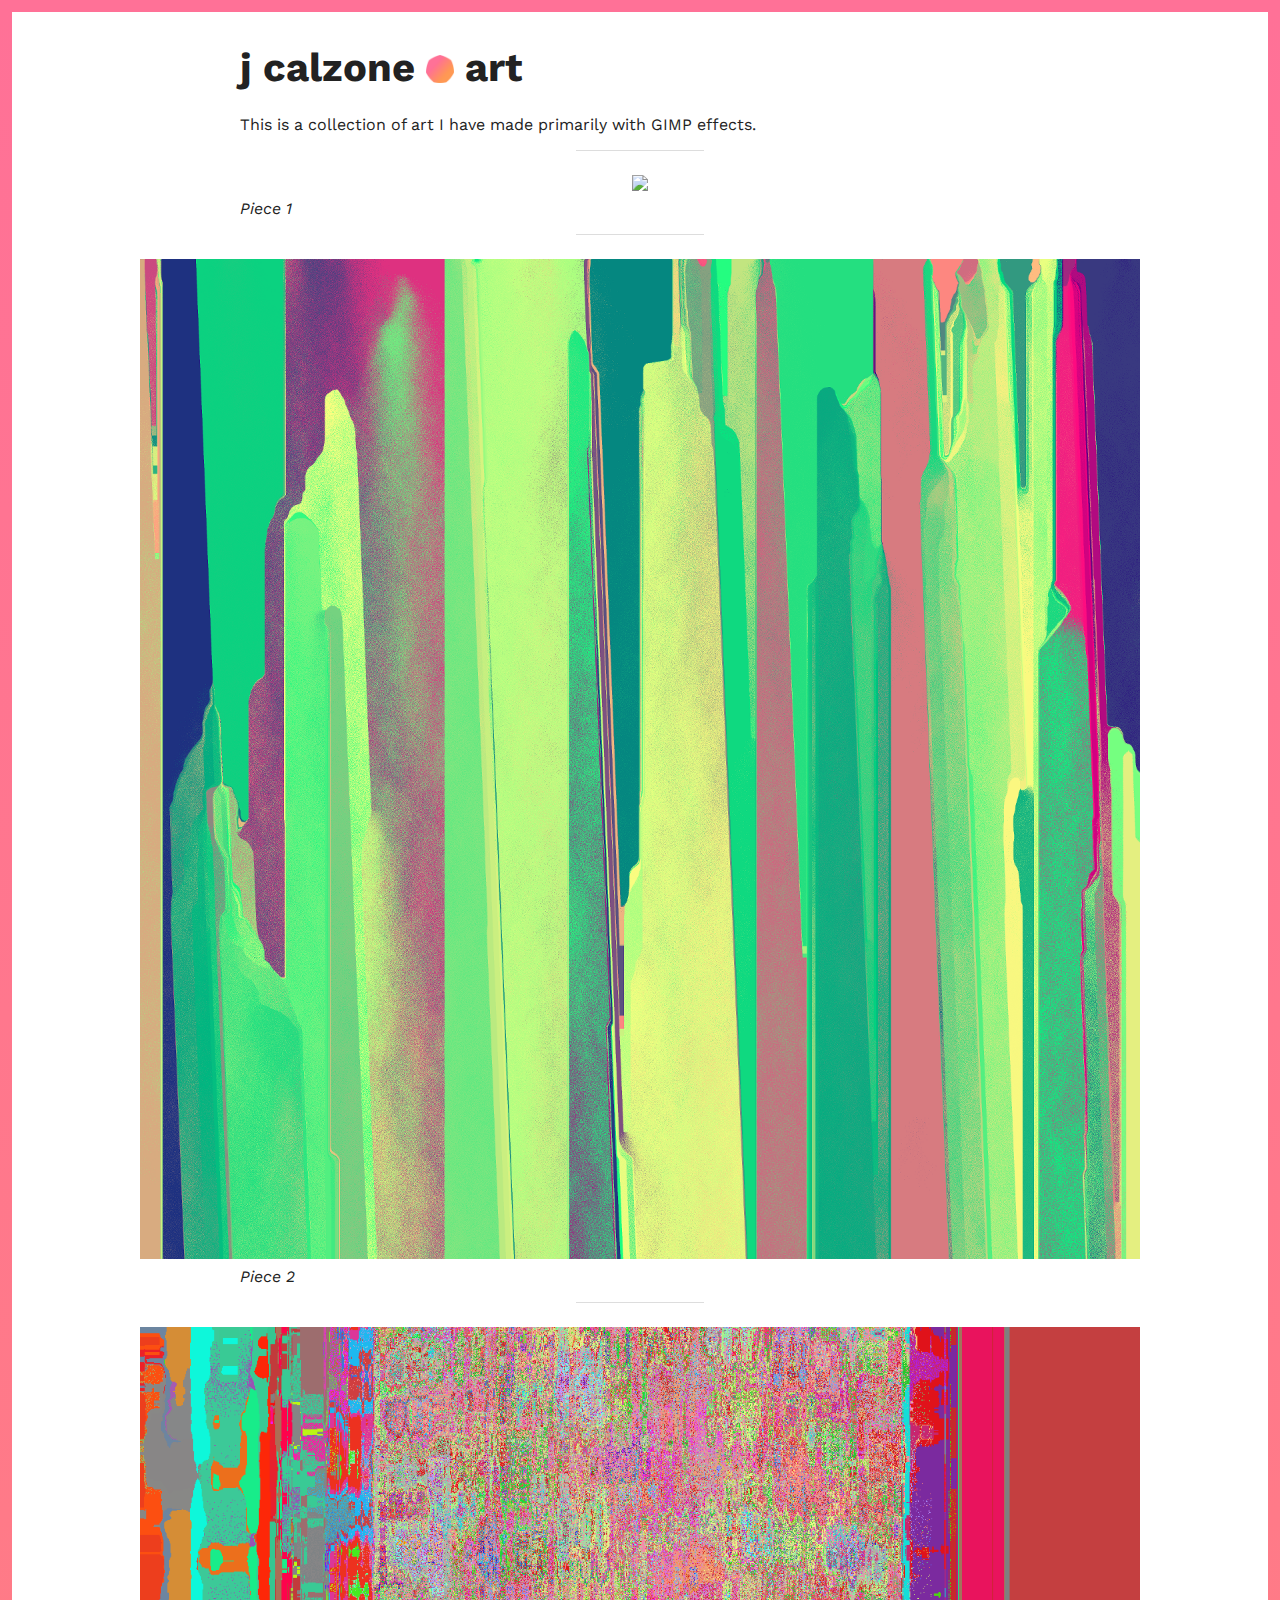
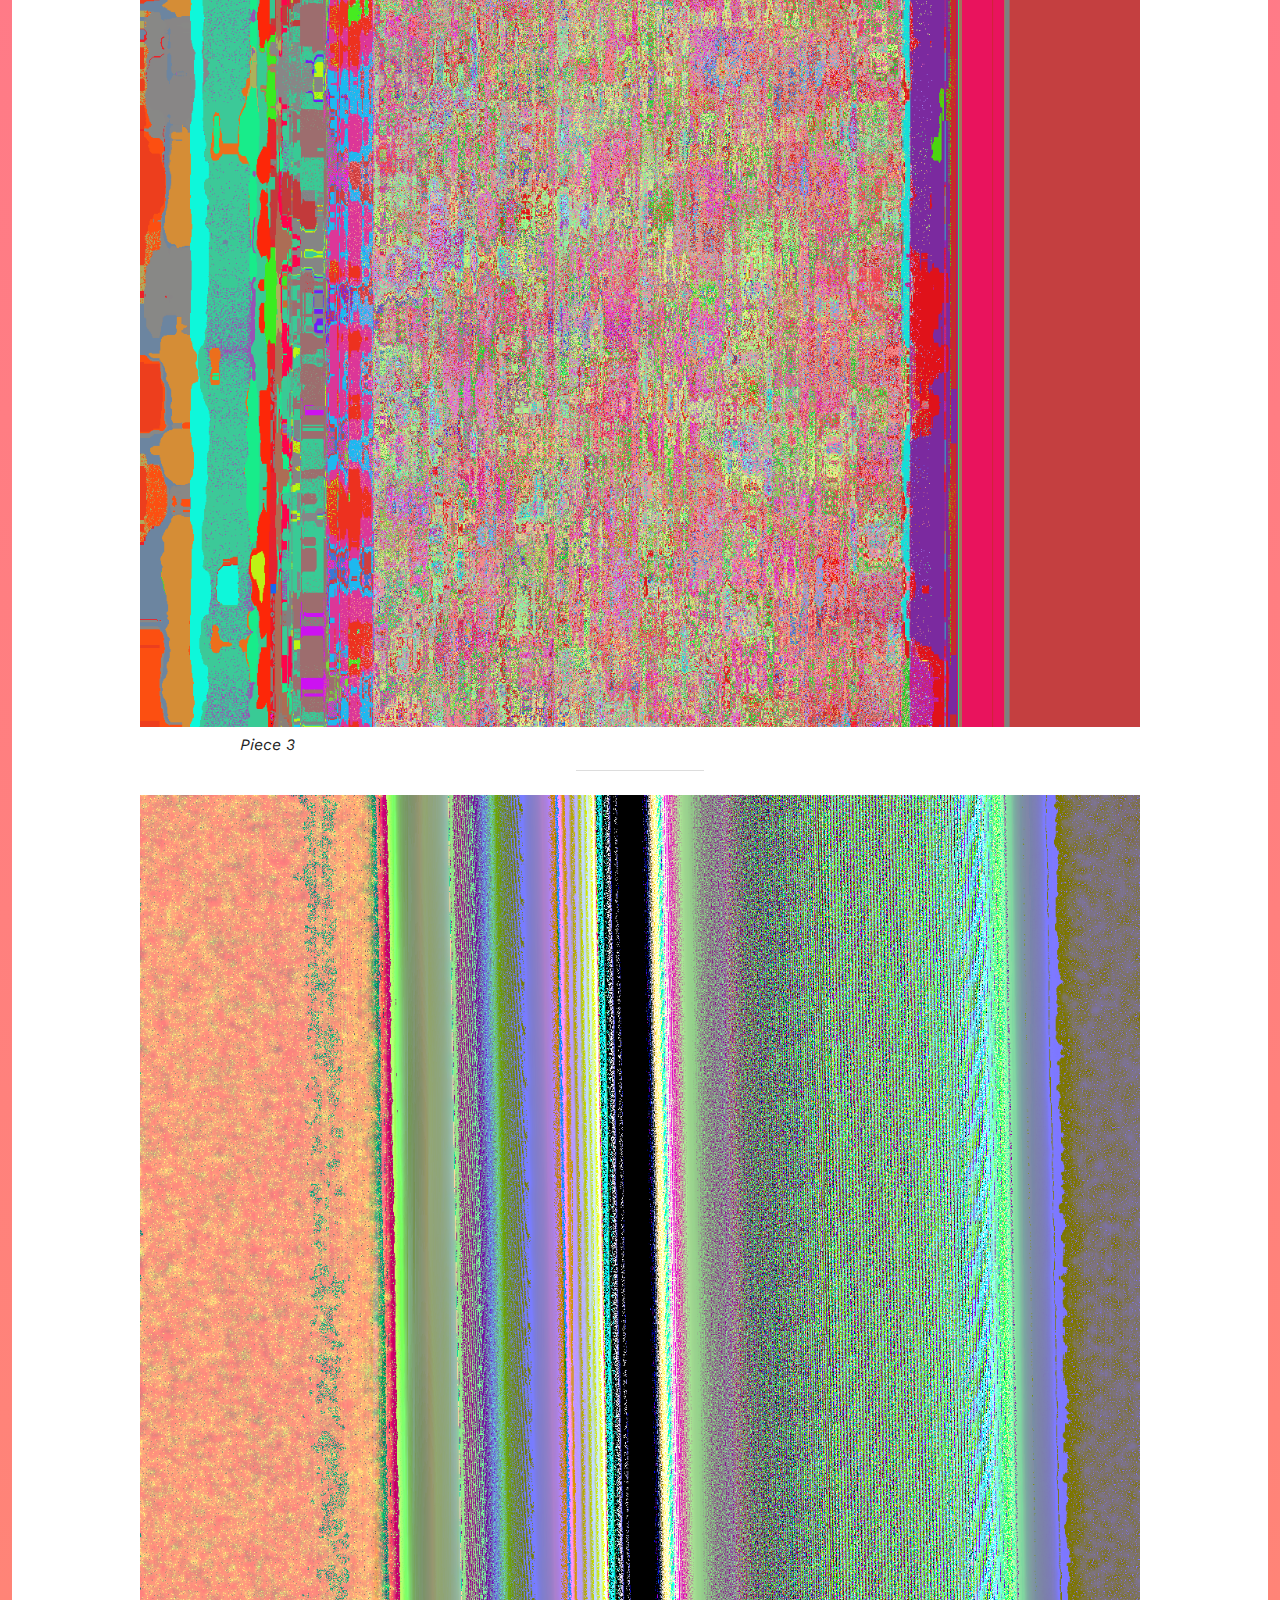
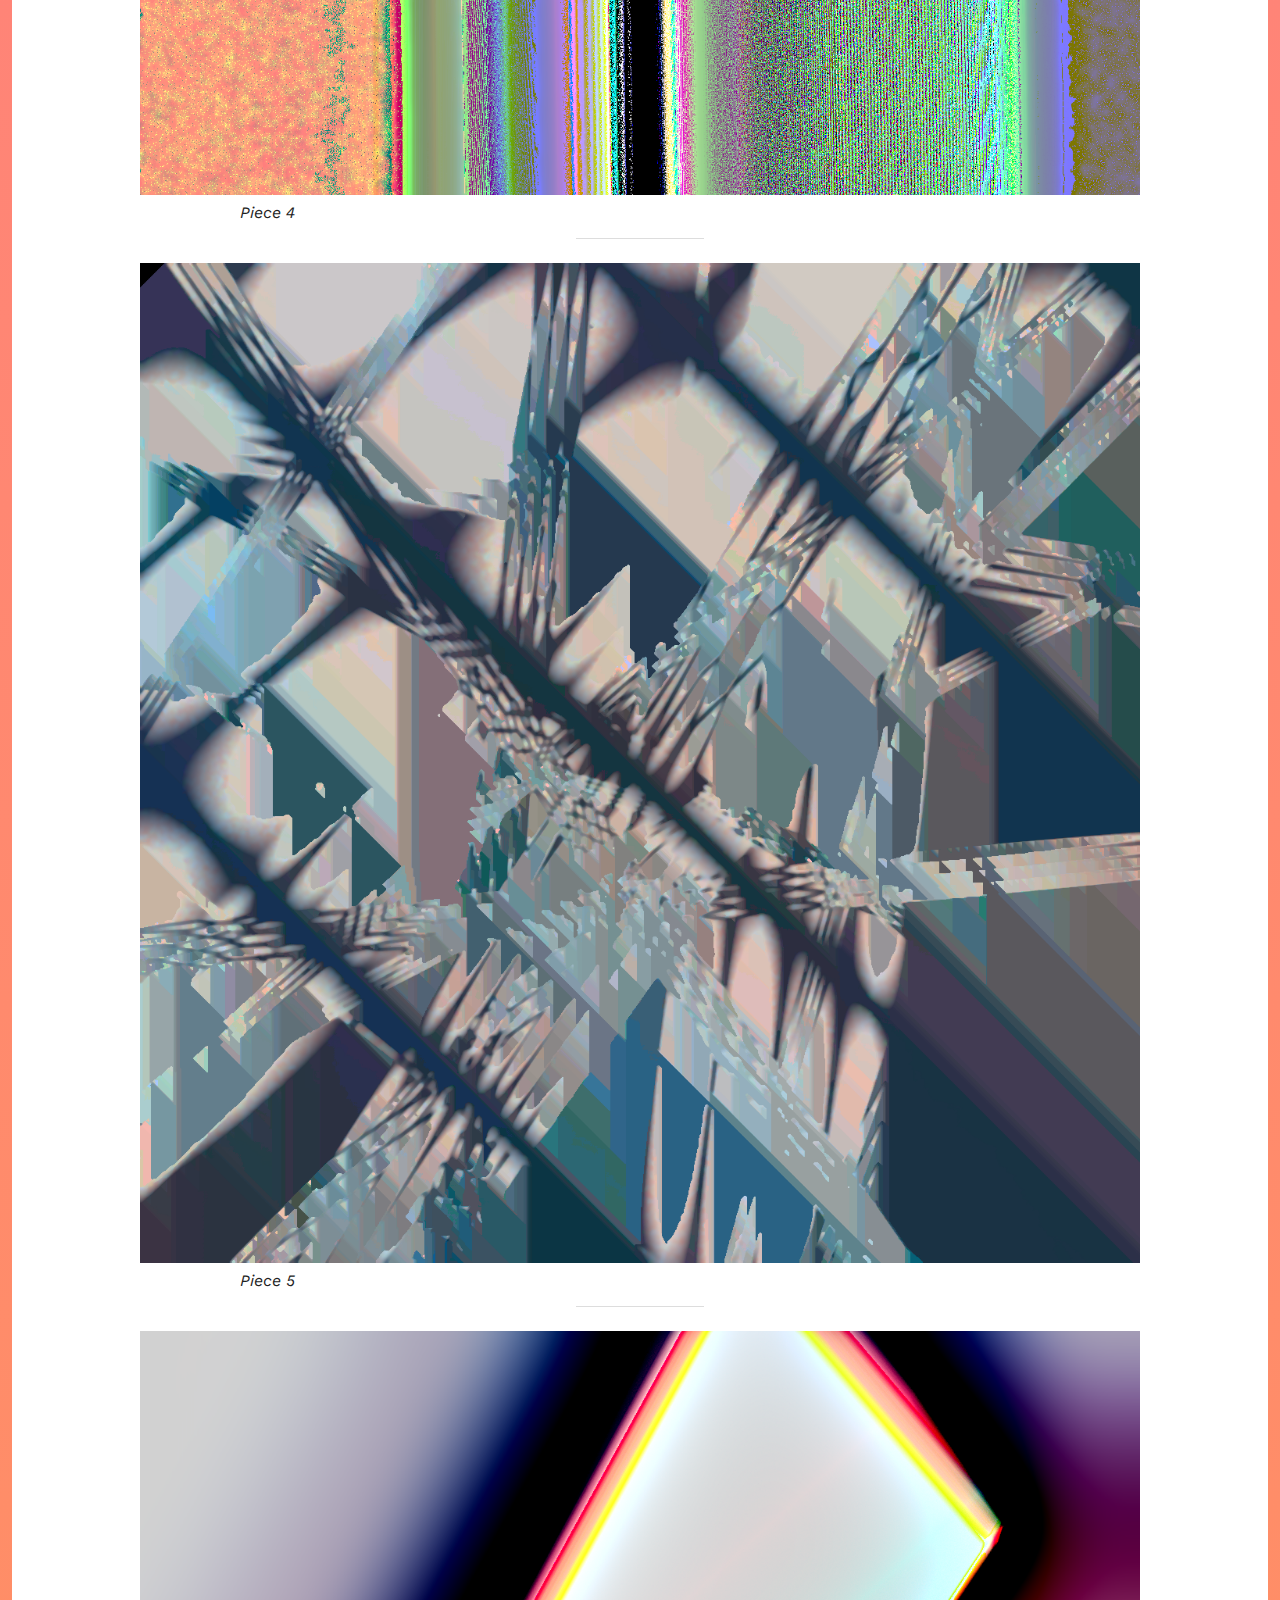
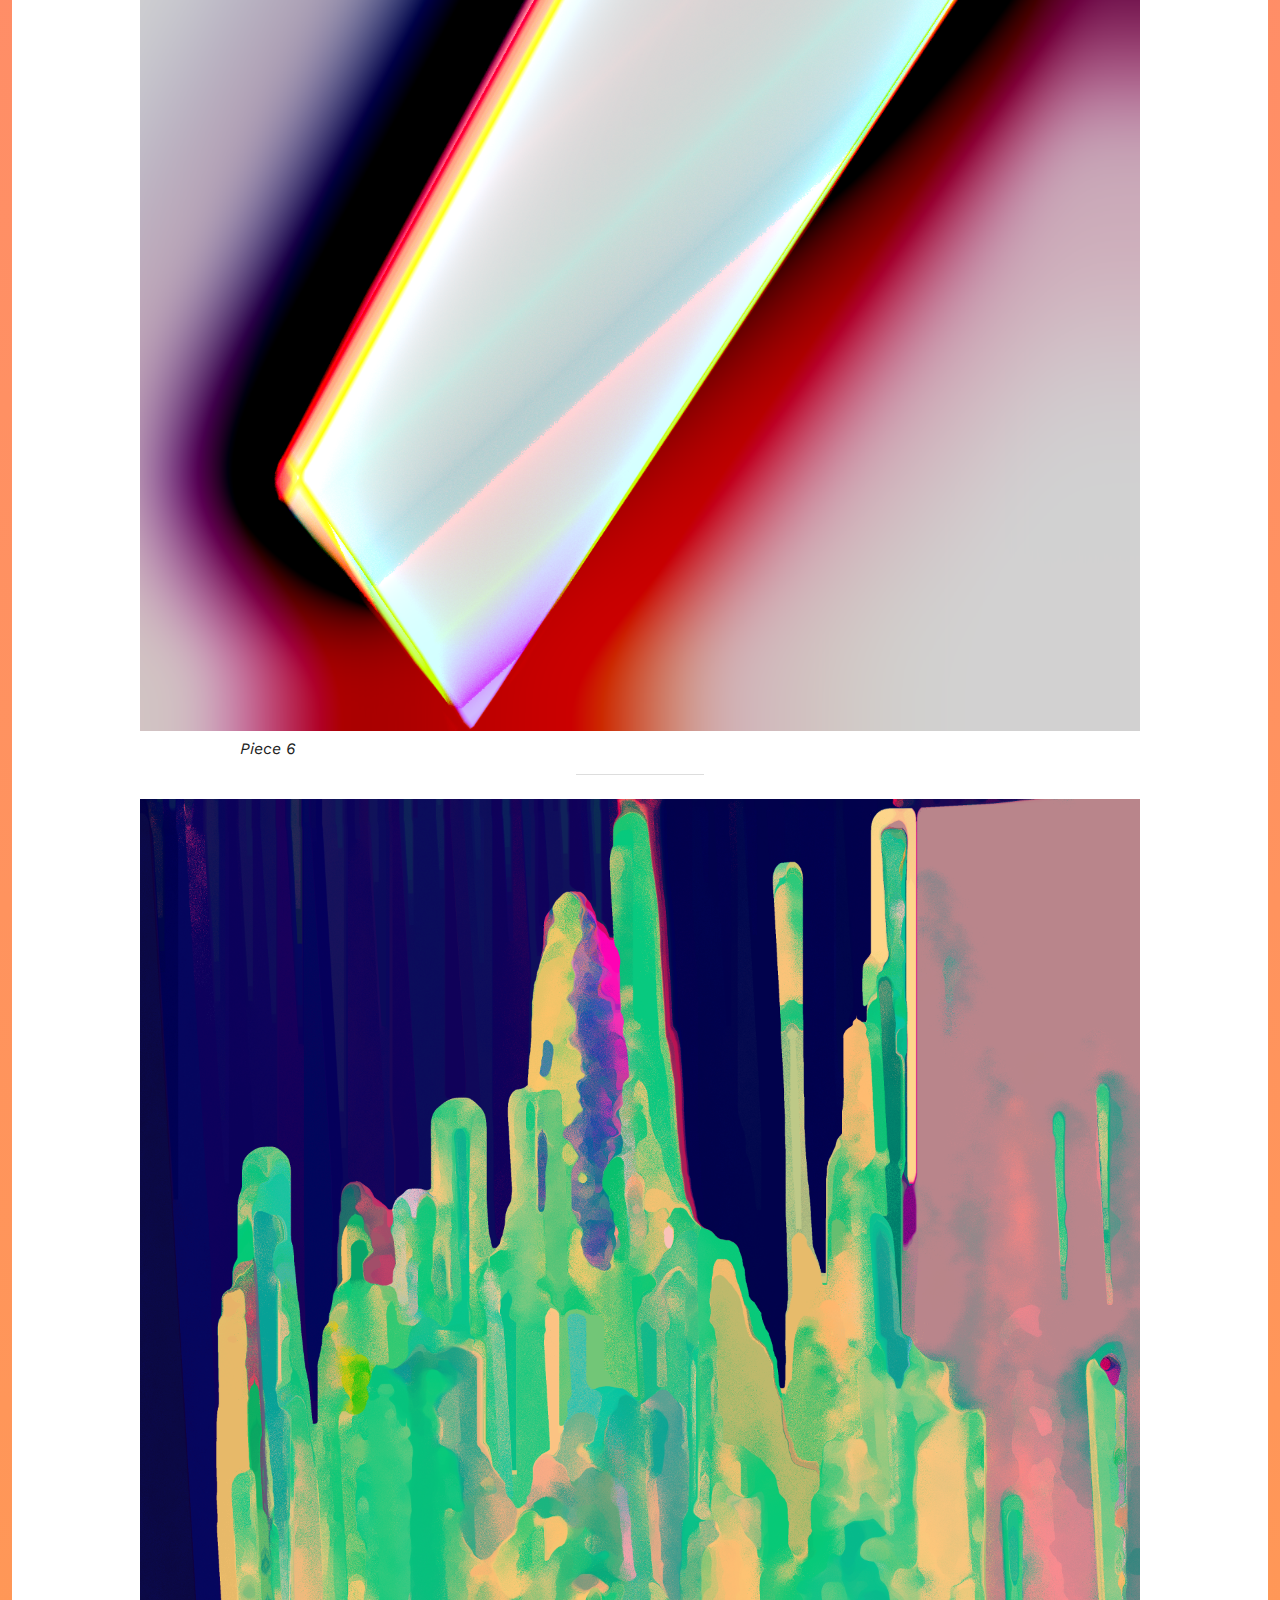
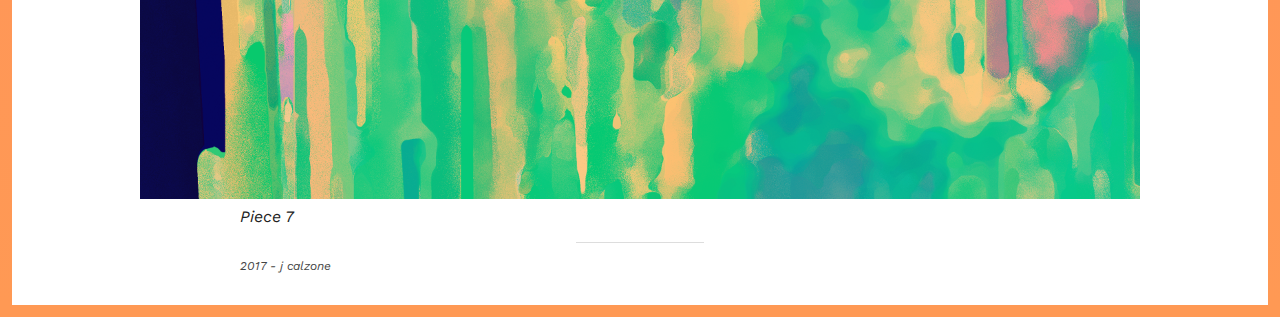
==== art/index.html @ d58a502c "art page" ====
<html>
<head>
<title>j calzone</title>
<link rel="icon" href="../logo.png" />
<link rel="stylesheet" href="../style.css" />
</head>
<body>
	<div id="content">
		<h1>j calzone <img src="../logo.png" /> art</h1>
		<div id="art">
			<p>This is a collection of art I have made primarily with GIMP effects.</p>
			<hr />
			<img src="piece1.png" />
			<p><em>Piece 1</em></p>
			<hr />
			<img src="piece2.png" />
			<p><em>Piece 2</em></p>
			<hr />
			<img src="piece3.png" />
			<p><em>Piece 3</em></p>
			<hr />
			<img src="piece4.png" />
			<p><em>Piece 4</em></p>
			<hr />
			<img src="piece5.png" />
			<p><em>Piece 5</em></p>
			<hr />
			<img src="piece6.png" />
			<p><em>Piece 6</em></p>
			<hr />
			<img src="piece7.png" />
			<p><em>Piece 7</em></p>
			<hr />
			<div id="footer">2017 - j calzone</div>
		</div>
	</div>
</body>
</html>
---- style.css ----
@import url('https://fonts.googleapis.com/css?family=Work+Sans:500,700');

html {font-size:16px}

body {
	margin: 0;
	padding: 2rem;
	font-family: 'Work Sans',sans-serif;
	color: #222;
	border-width: 12px;
	border-style: solid;
	border-image: linear-gradient(to bottom, #FF7197, #FF9954);
	border-image-slice: 1;
}

h1 {
	font-size: 2.5rem;
	margin:0 0 1.5rem 0;
}

h1 img {
	top: .15rem;
	height: 1.75rem;
	position: relative;
}

p {
	margin-top: 0;
	margin-bottom: 0;
}

hr {
	border: none;
	margin-top: .5rem;
}

#content {
	max-width: 800px;
	margin: 0 auto;
	
}

.link {
	display: block;
	color: white;
	font-size: 1.5em;
}

.link:hover {
	color: #222;
}

.link a {
	display: inline-block;
	vertical-align: middle;
	color: #000;
	text-decoration: none;
	margin-bottom: 6px;
	font-weight: 700;
}

.link a span:hover {
	border-bottom: 6px solid #FF7197;
	margin-bottom: 0;
	color: #222;
}

.link a:hover:after {
	content: " \00bb";
	font-size: 1.5rem;
}

#footer {
	font-size: .75rem;
	color: #444;
	font-style: italic;
}

#art img {
	position: relative;
	-o-object-fit: contain;
    object-fit: contain;
	max-width: 1200px;
	max-height: 1000px;
	margin-top: .5em;
	margin-bottom: .5em;
	margin-left: 50%;
	transform: translateX(-50%);
}

#art hr {
	width: 8em;
	border-top: 1px solid #ddd;
	margin: 1rem auto;
}

@media (max-width: 1200px) {
	html {font-size:26px;}
	body {padding: 2.5rem 1rem;}
	hr {margin-top: .75rem;}
}
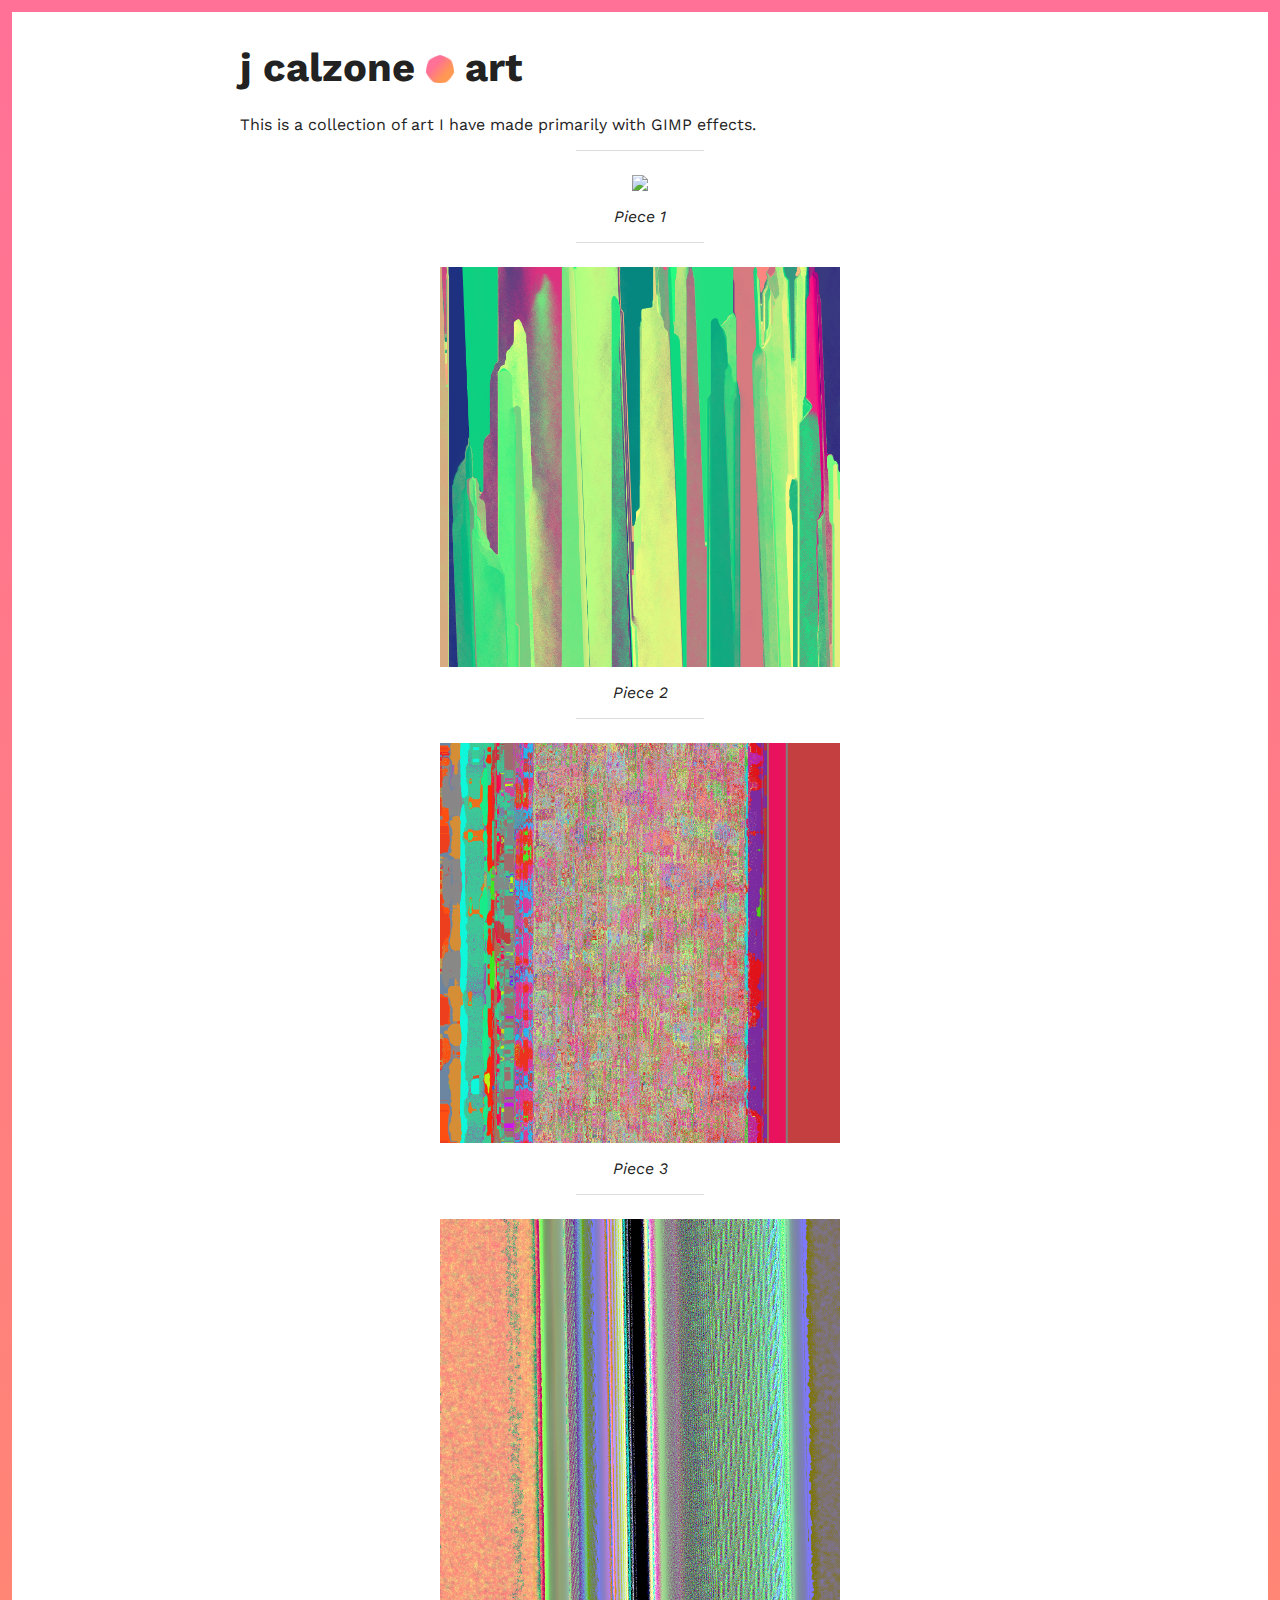
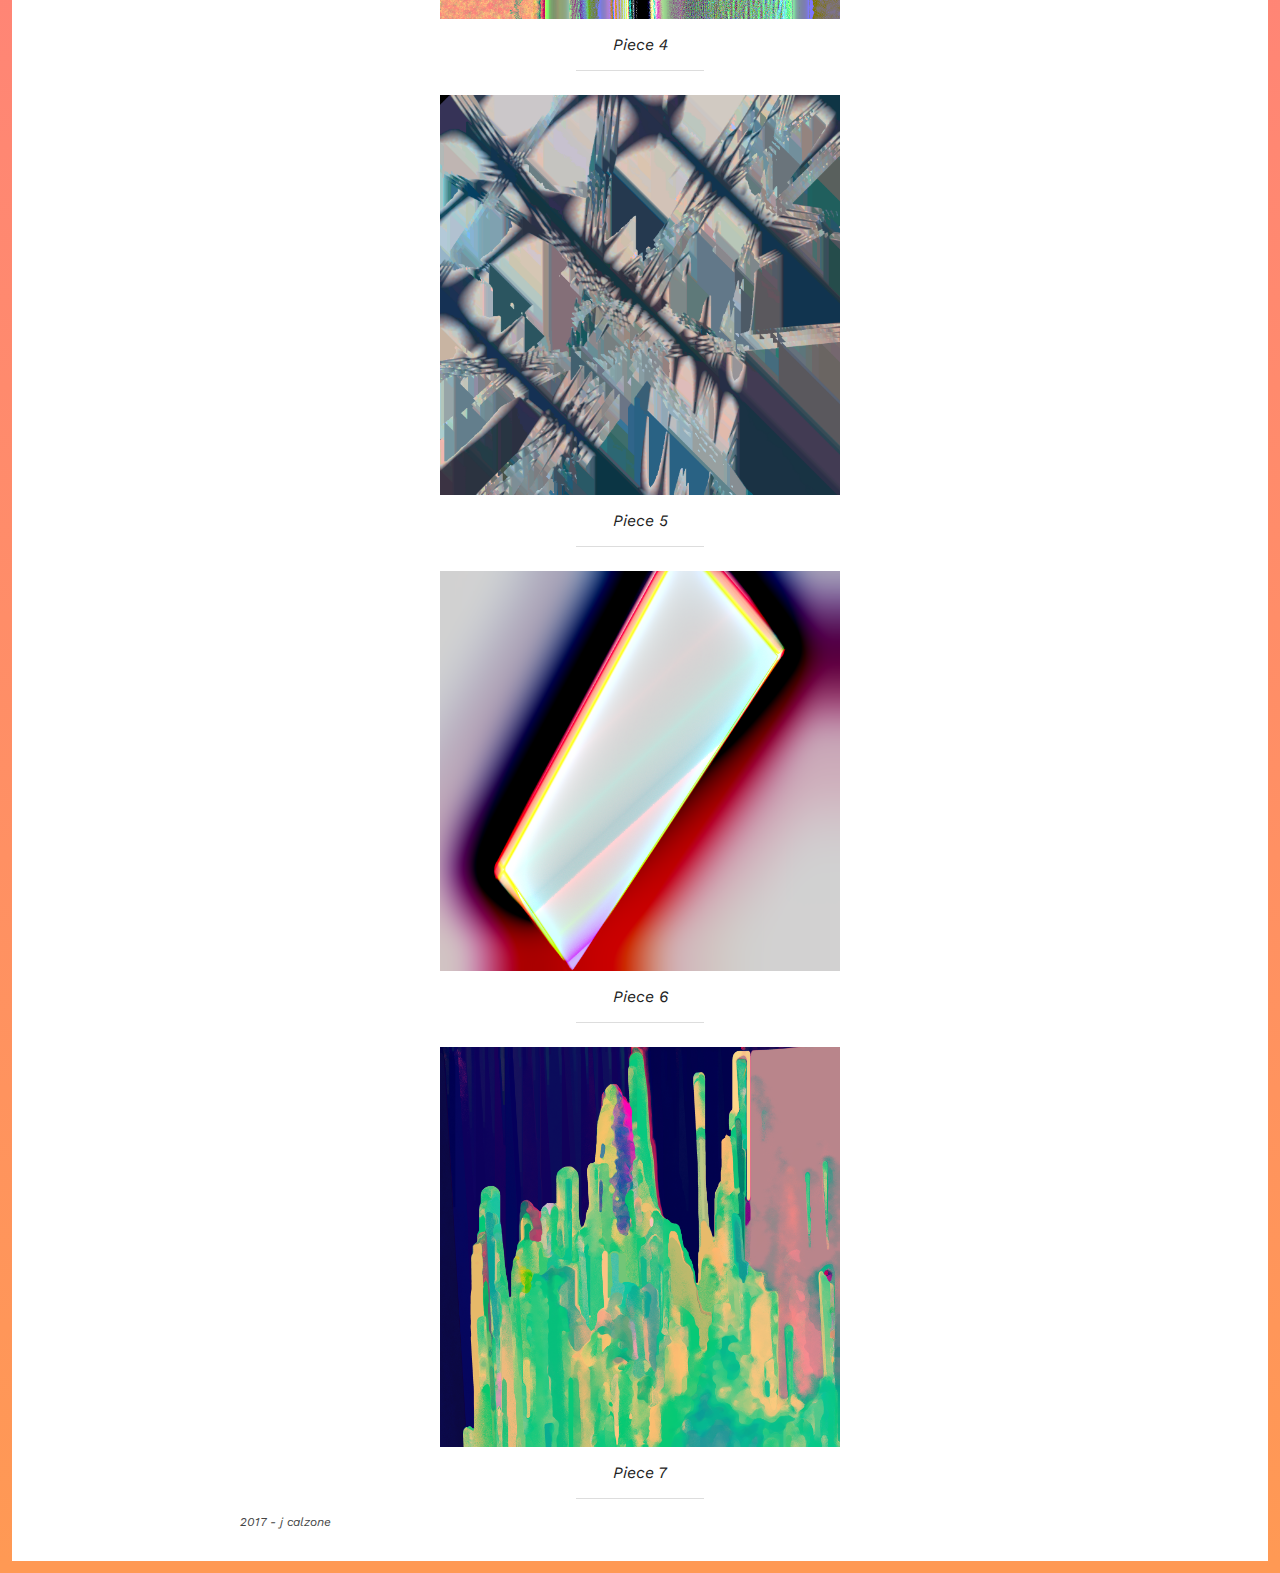
==== commit f6d8df15: "art page styles" ====
--- a/art/index.html
+++ b/art/index.html
@@ -11,25 +11,25 @@
 			<p>This is a collection of art I have made primarily with GIMP effects.</p>
 			<hr />
 			<img src="piece1.png" />
-			<p><em>Piece 1</em></p>
+			<p class="caption"><em>Piece 1</em></p>
 			<hr />
 			<img src="piece2.png" />
-			<p><em>Piece 2</em></p>
+			<p class="caption"><em>Piece 2</em></p>
 			<hr />
 			<img src="piece3.png" />
-			<p><em>Piece 3</em></p>
+			<p class="caption"><em>Piece 3</em></p>
 			<hr />
 			<img src="piece4.png" />
-			<p><em>Piece 4</em></p>
+			<p class="caption"><em>Piece 4</em></p>
 			<hr />
 			<img src="piece5.png" />
-			<p><em>Piece 5</em></p>
+			<p class="caption"><em>Piece 5</em></p>
 			<hr />
 			<img src="piece6.png" />
-			<p><em>Piece 6</em></p>
+			<p class="caption"><em>Piece 6</em></p>
 			<hr />
 			<img src="piece7.png" />
-			<p><em>Piece 7</em></p>
+			<p class="caption"><em>Piece 7</em></p>
 			<hr />
 			<div id="footer">2017 - j calzone</div>
 		</div>
--- a/style.css
+++ b/style.css
@@ -81,9 +81,9 @@
 	-o-object-fit: contain;
     object-fit: contain;
 	max-width: 1200px;
-	max-height: 1000px;
+	max-height: 800px;
 	margin-top: .5em;
-	margin-bottom: .5em;
+	margin-bottom: 1em;
 	margin-left: 50%;
 	transform: translateX(-50%);
 }
@@ -94,6 +94,17 @@
 	margin: 1rem auto;
 }
 
+.caption {
+	text-align: center;
+}
+
+@media (max-width: 1600px) {
+	#art img {
+		max-width: 100%;
+		max-height: 400px;
+	}
+}
+
 @media (max-width: 1200px) {
 	html {font-size:26px;}
 	body {padding: 2.5rem 1rem;}
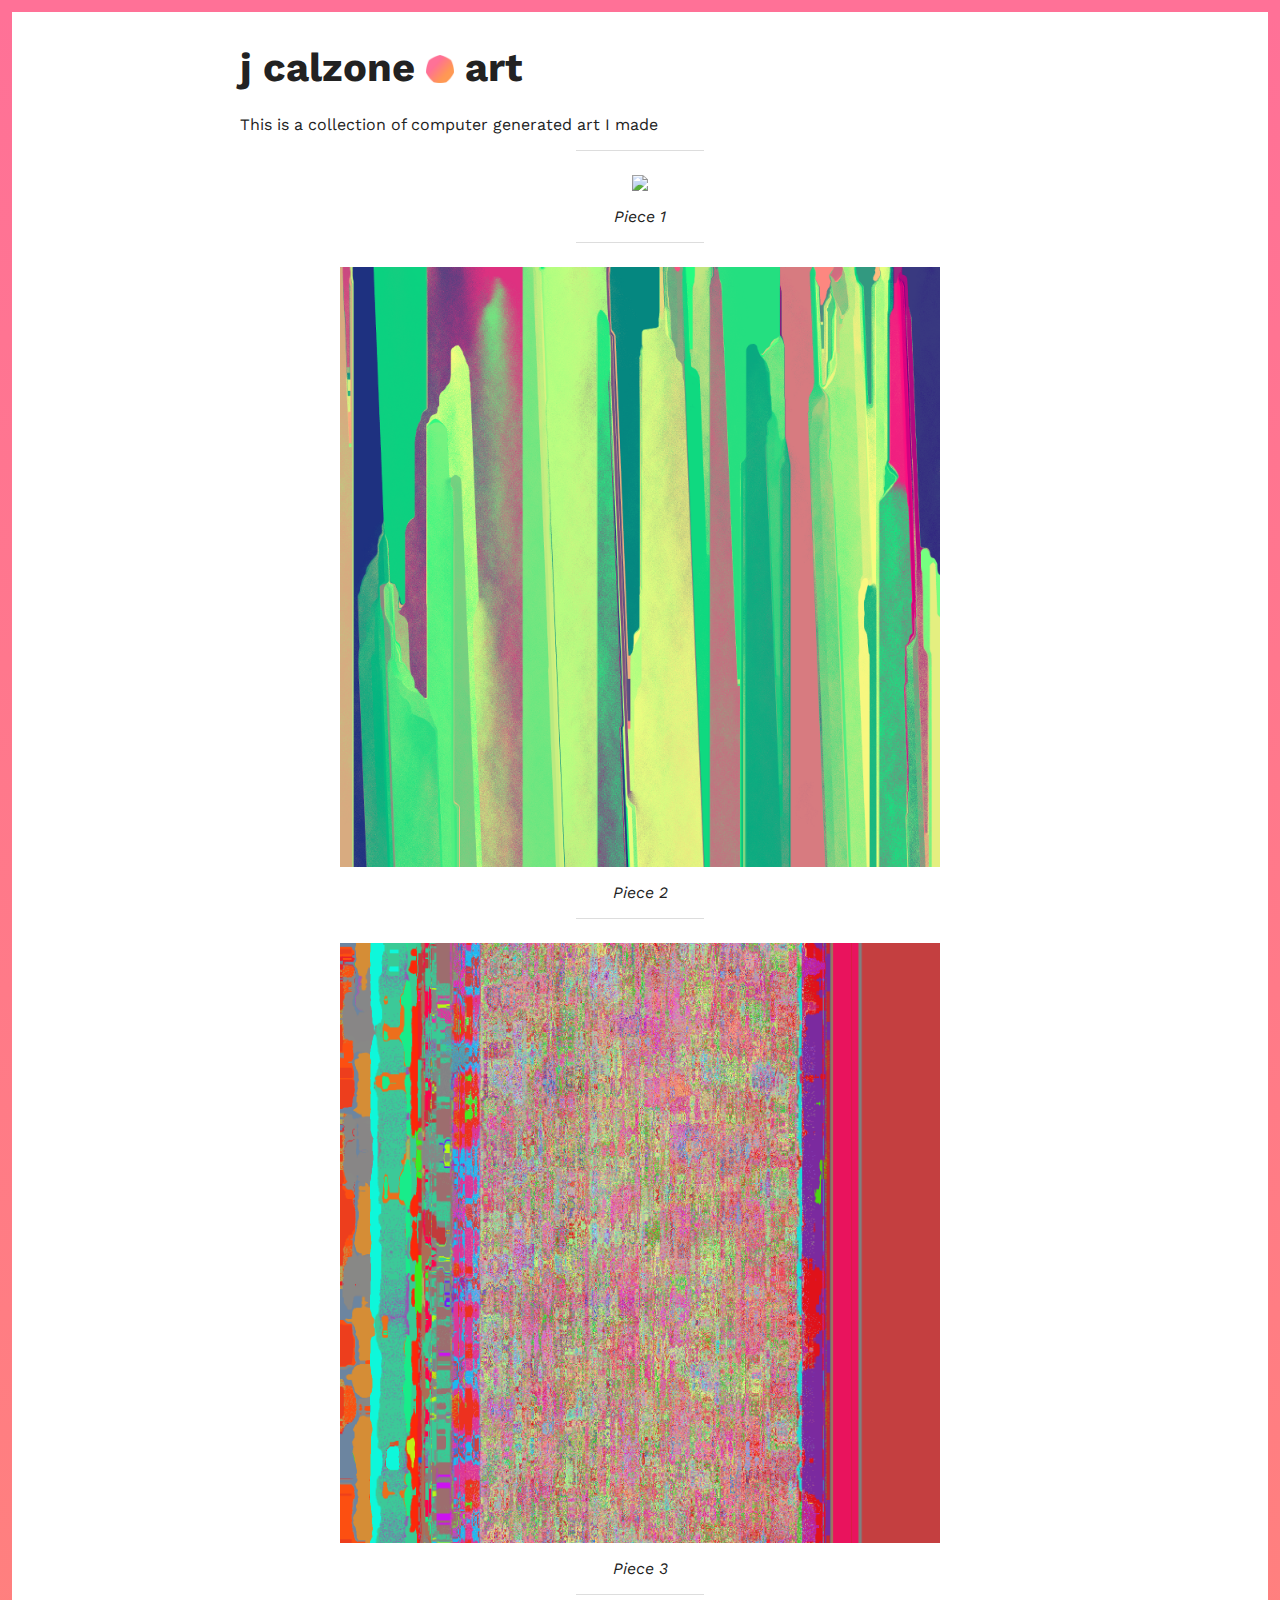
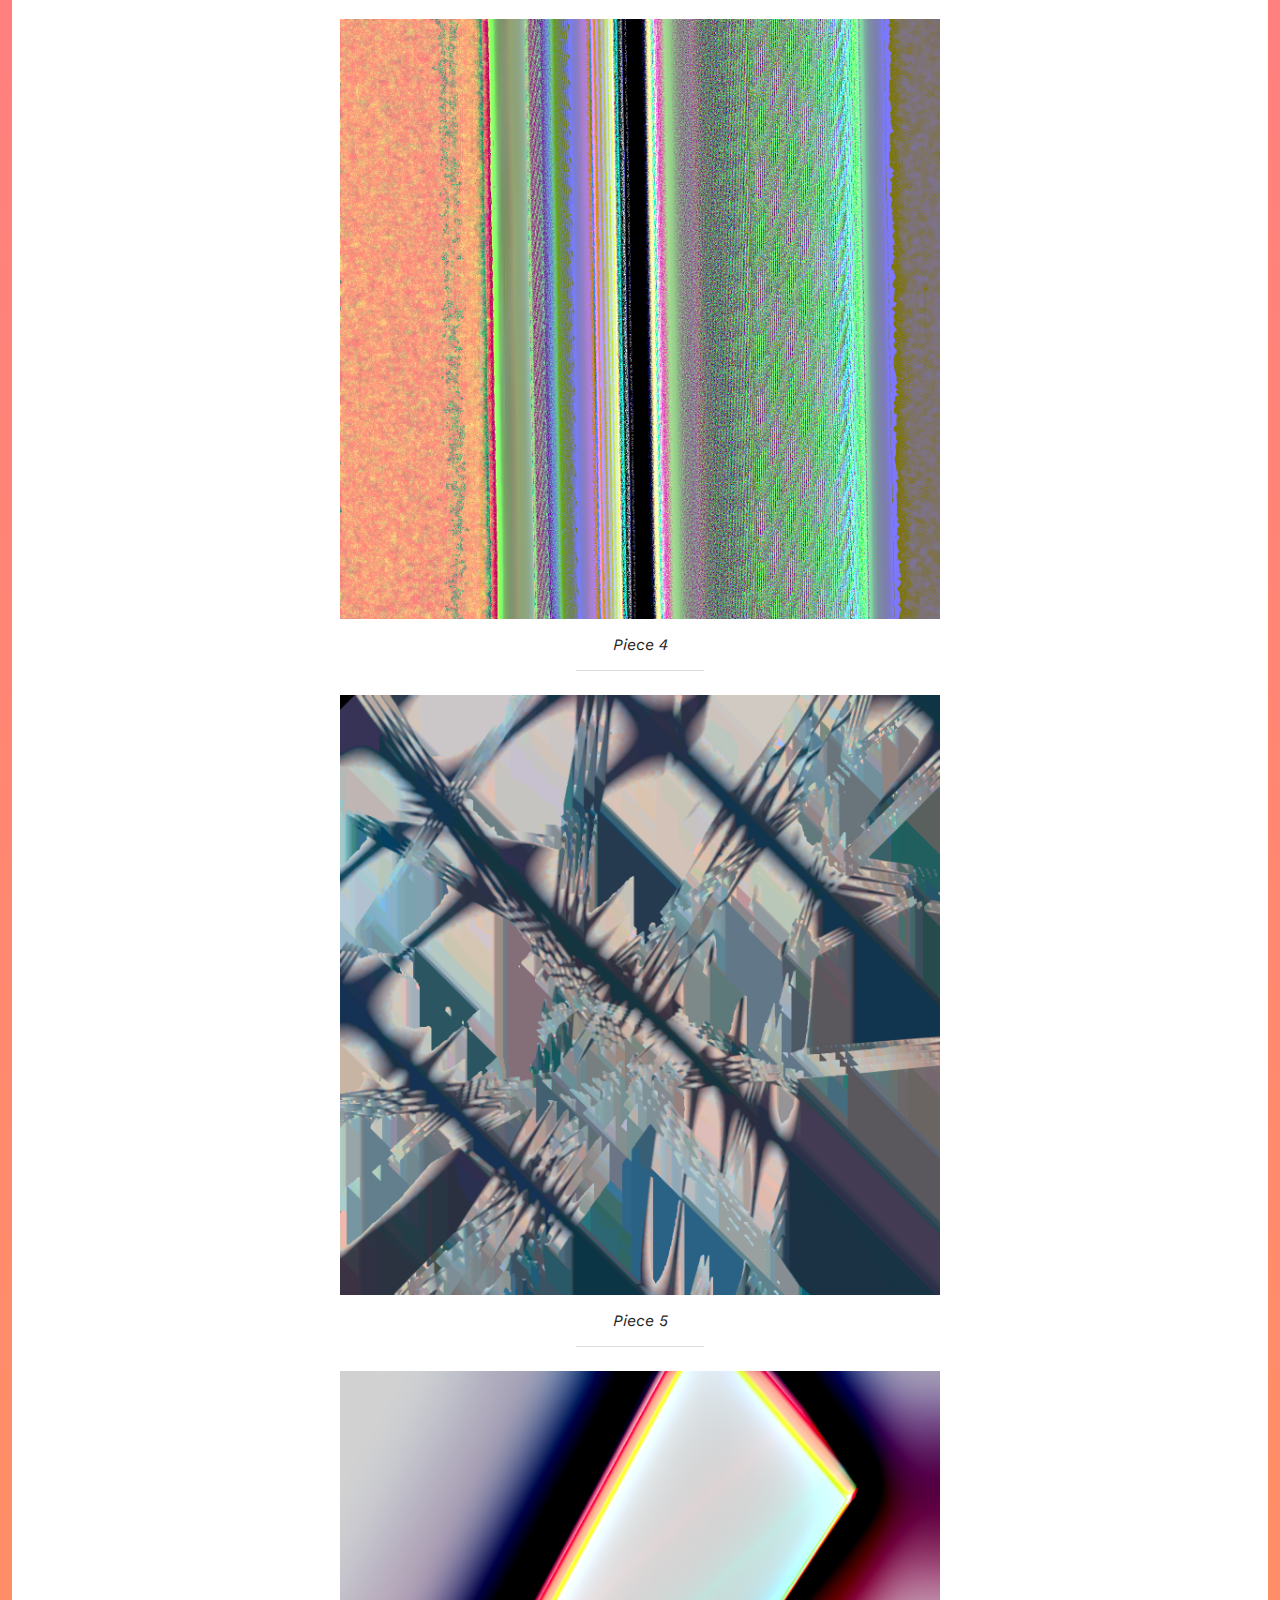
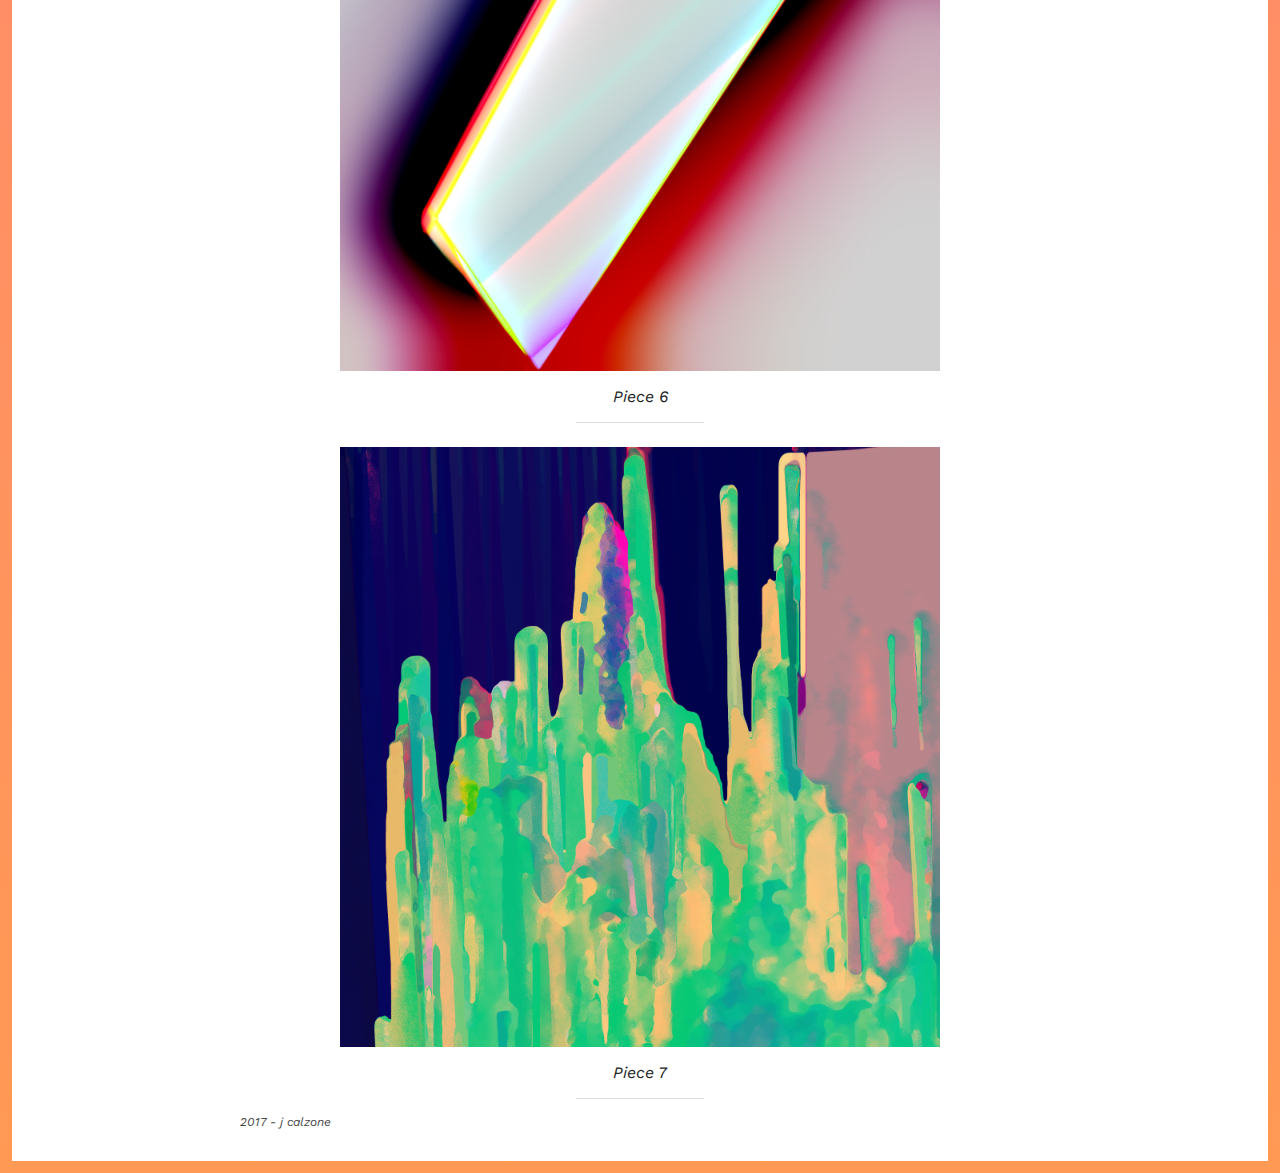
==== commit fc990000: "description" ====
--- a/art/index.html
+++ b/art/index.html
@@ -8,7 +8,7 @@
 	<div id="content">
 		<h1>j calzone <img src="../logo.png" /> art</h1>
 		<div id="art">
-			<p>This is a collection of art I have made primarily with GIMP effects.</p>
+			<p>This is a collection of computer generated art I made</p>
 			<hr />
 			<img src="piece1.png" />
 			<p class="caption"><em>Piece 1</em></p>
--- a/style.css
+++ b/style.css
@@ -101,12 +101,12 @@
 @media (max-width: 1600px) {
 	#art img {
 		max-width: 100%;
-		max-height: 400px;
+		max-height: 600px;
 	}
 }
 
 @media (max-width: 1200px) {
-	html {font-size:26px;}
+	html {font-size:24px;}
 	body {padding: 2.5rem 1rem;}
 	hr {margin-top: .75rem;}
 }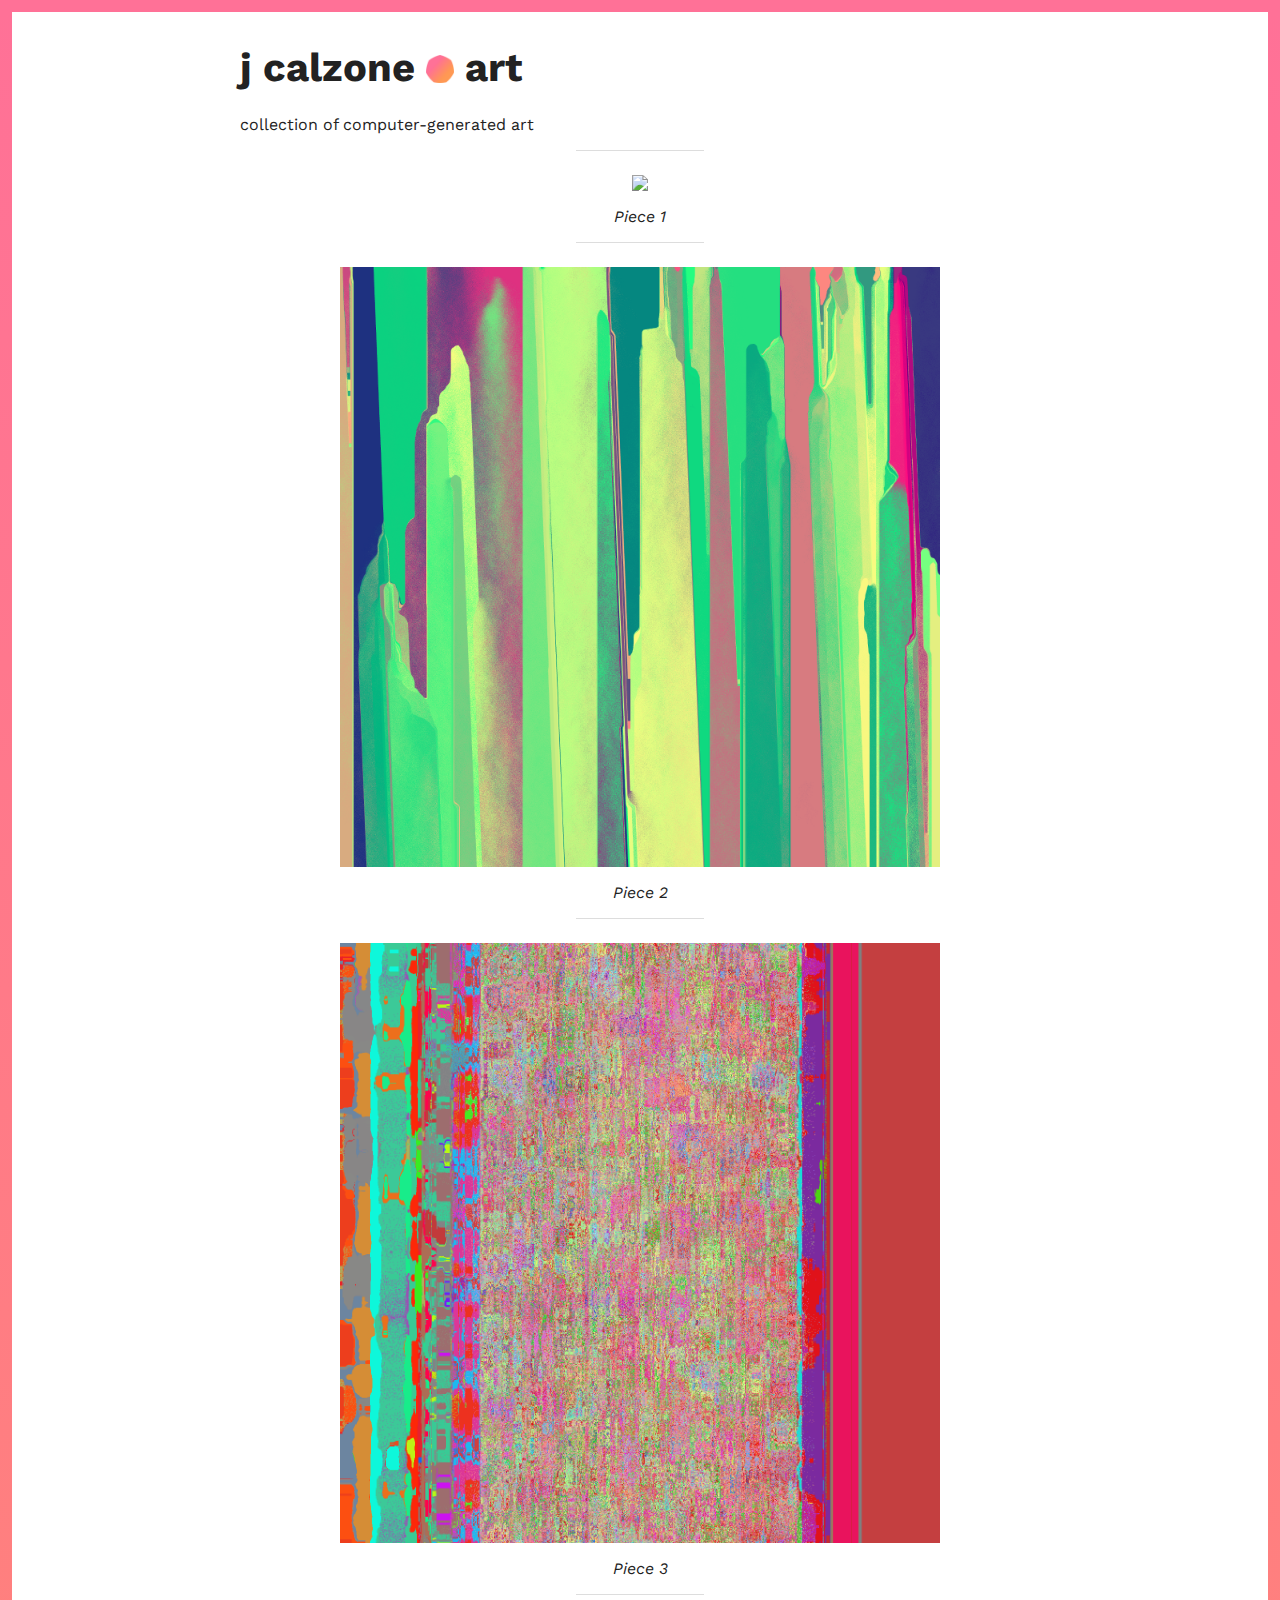
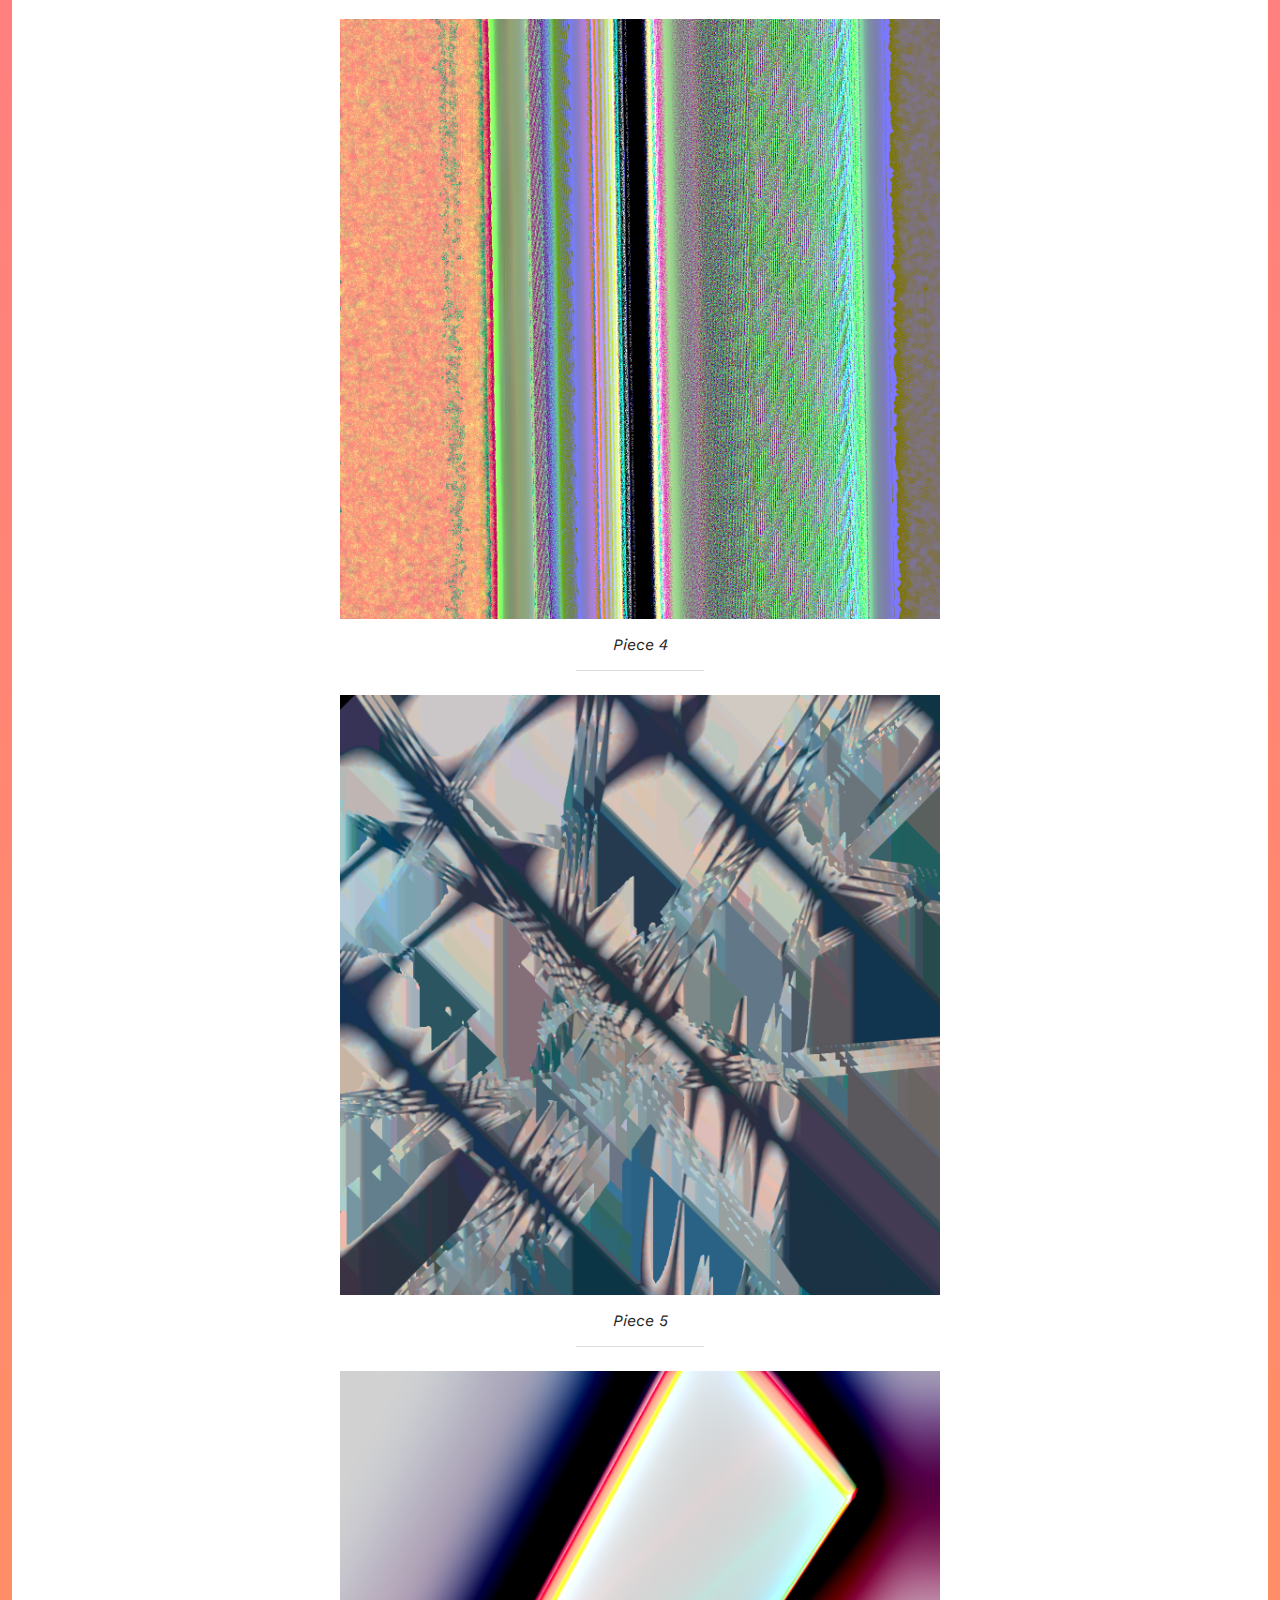
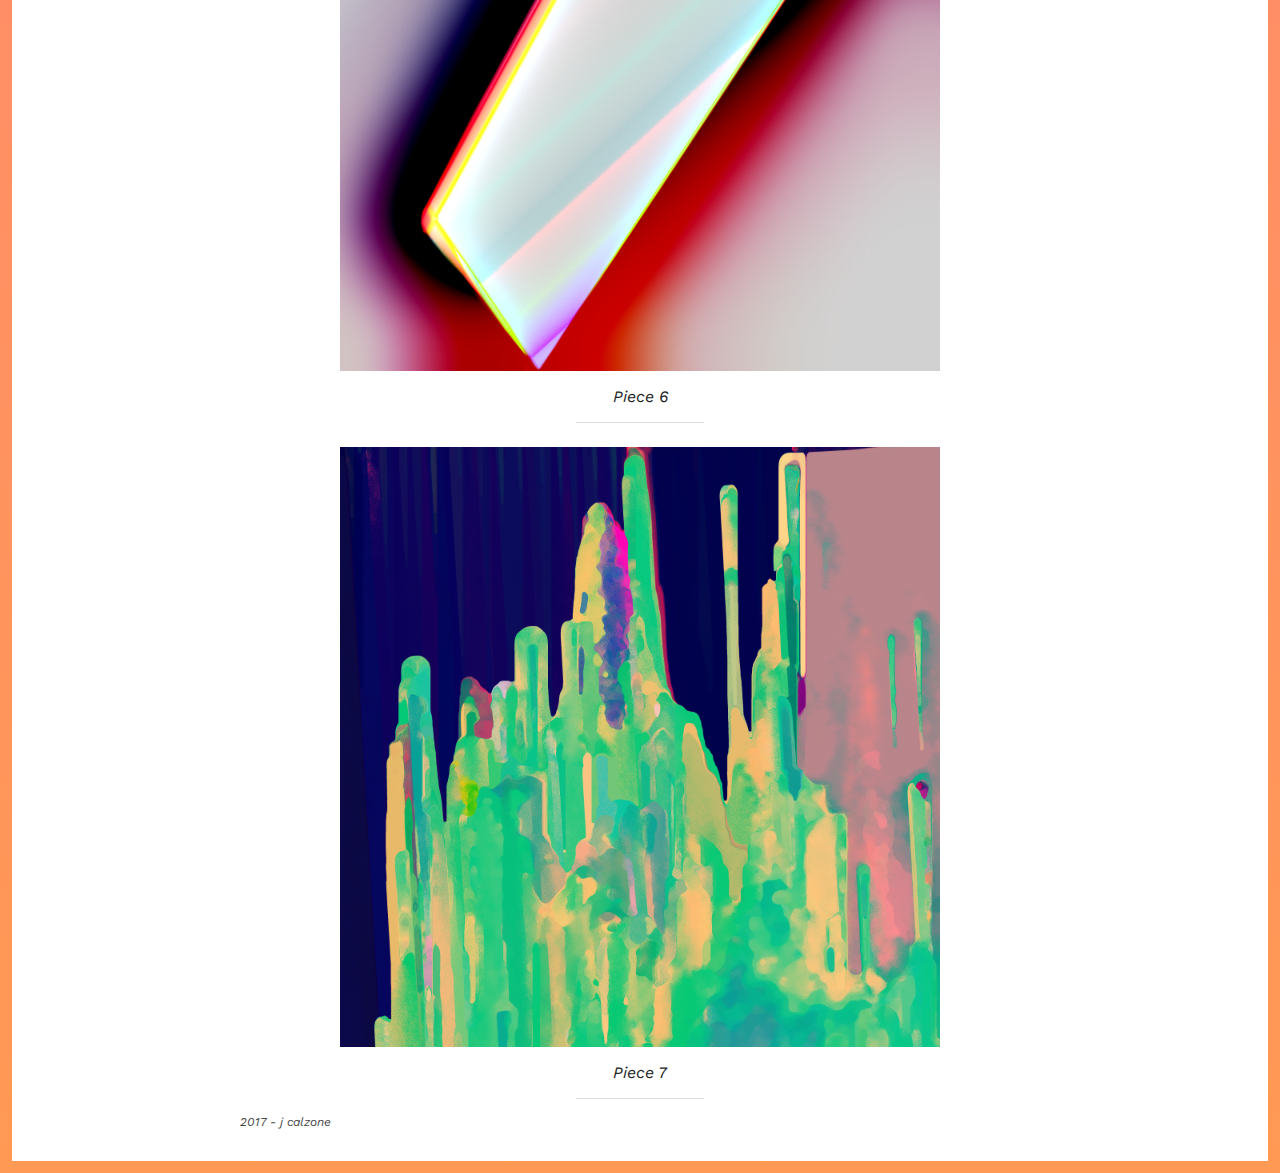
==== commit a2811e67: "description update" ====
--- a/art/index.html
+++ b/art/index.html
@@ -8,7 +8,7 @@
 	<div id="content">
 		<h1>j calzone <img src="../logo.png" /> art</h1>
 		<div id="art">
-			<p>This is a collection of computer generated art I made</p>
+			<p>collection of computer-generated art</p>
 			<hr />
 			<img src="piece1.png" />
 			<p class="caption"><em>Piece 1</em></p>
